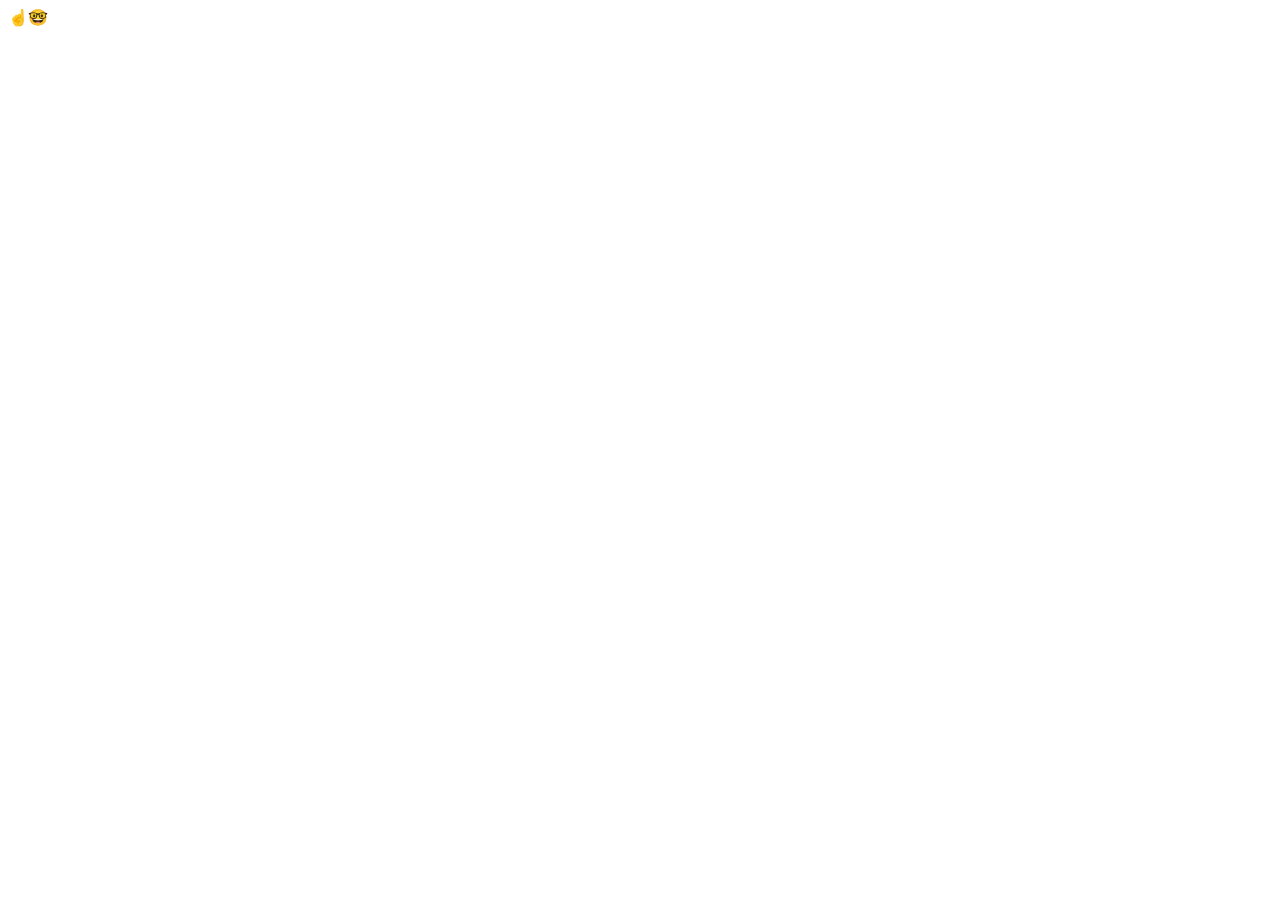
==== index.html @ f00bf84e "First commit!" ====
<!DOCTYPE html>
<html lang="en">
<head>
    <meta charset="UTF-8">
    <meta name="viewport" content="width=device-width, initial-scale=1.0">
    <title>SupSy.dev</title>
</head>
<body>
    <main>
        ☝️🤓
    </main>
</body>
</html>
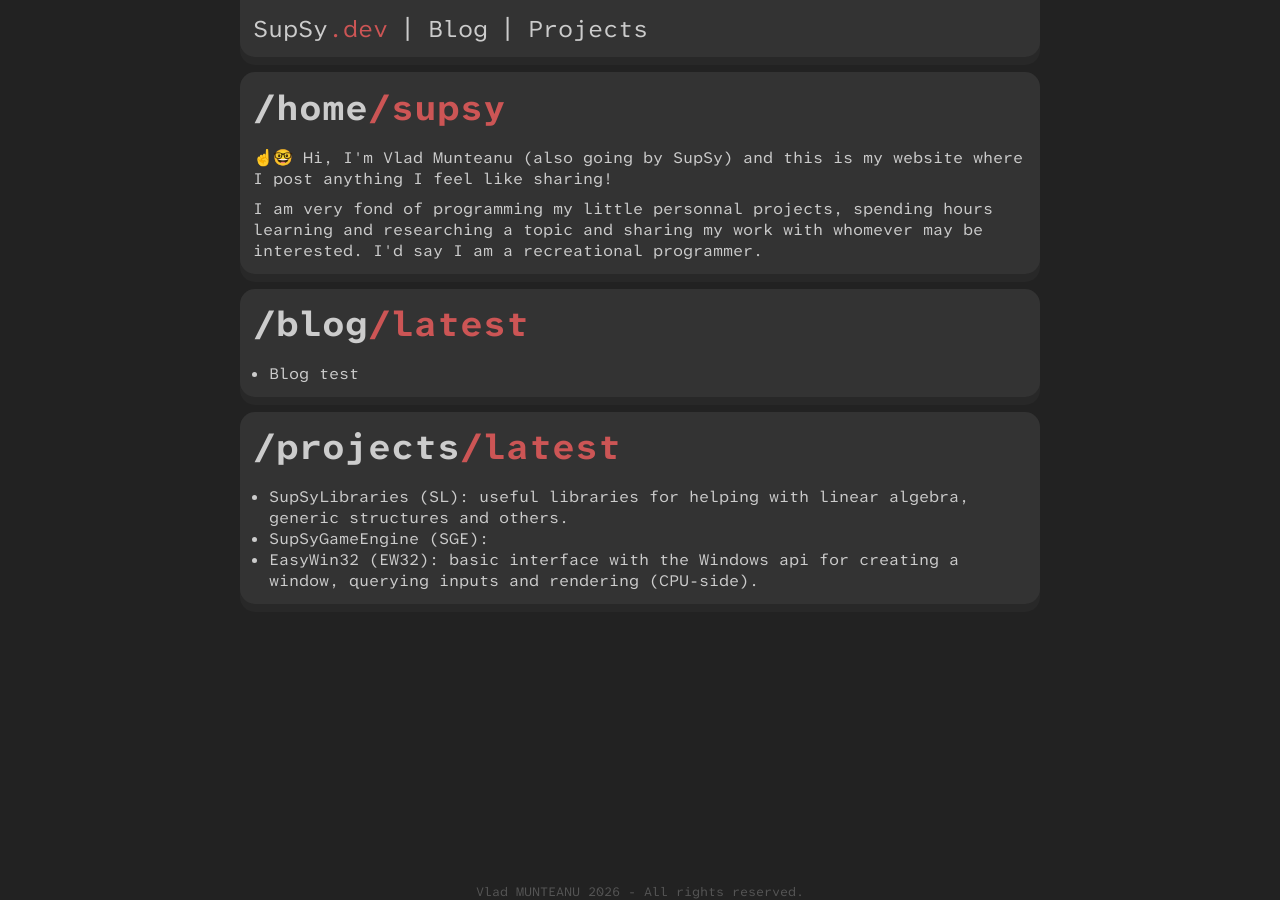
==== commit dd54d02e: "Created the front-face of the website and the general art direction, now we just need some content a" ====
--- a/index.html
+++ b/index.html
@@ -3,11 +3,44 @@
 <head>
     <meta charset="UTF-8">
     <meta name="viewport" content="width=device-width, initial-scale=1.0">
-    <title>SupSy.dev</title>
+    <link rel="stylesheet" href="style.css" type="text/css">
+    <!-- <link rel="icon" href="icons/supsy.png"> -->
+    <title>supsy.dev</title>
+    <!-- <FONT> -->
+        <link rel="preconnect" href="https://fonts.googleapis.com">
+        <link rel="preconnect" href="https://fonts.gstatic.com" crossorigin>
+        <link href="https://fonts.googleapis.com/css2?family=Atkinson+Hyperlegible+Mono:ital,wght@0,293;1,293&display=swap" rel="stylesheet">
+    <!-- </FONT> -->
 </head>
 <body>
     <main>
-        ☝️🤓
+        <header class="section-base">
+            <p><a href="#">SupSy<span class="text-accent">.dev</span></a></p>
+            <p class="no-select">|</p>
+            <p><a href="blog.html">Blog</a></p>
+            <p class="no-select">|</p>
+            <p><a href="projects.html">Projects</a></p>
+        </header>
+        <section class="section-base home">
+            <h1><a href="#">/home</a><span class="text-accent">/supsy</span></h1>
+            <p>☝️🤓 Hi, I'm Vlad Munteanu (also going by SupSy) and this is my website where I post anything I feel like sharing!</p>
+            <p>I am very fond of programming my little personnal projects, spending hours learning and researching a topic and sharing my work with whomever may be interested. I'd say I am a recreational programmer.</p>
+        </section>
+        <section class="section-base blog">
+            <h1><a href="blog.html">/blog</a><span class="text-accent">/latest</span></h1>
+            <ul>
+                <li>Blog test</li>
+            </ul>
+        </section>
+        <section class="section-base projects">
+            <h1><a href="projects.html">/projects</a><span class="text-accent">/latest</span></h1>
+            <ul>
+                <li><a href="404">SupSyLibraries (SL): useful libraries for helping with linear algebra, generic structures and others.</a></li>
+                <li><a href="404">SupSyGameEngine (SGE): </a></li>
+                <li><a href="404">EasyWin32 (EW32): basic interface with the Windows api for creating a window, querying inputs and rendering (CPU-side).</a></li>
+            </ul>
+        </section>
+        <footer>Vlad MUNTEANU 2026 - All rights reserved.</footer>
     </main>
 </body>
 </html>
--- a/style.css
+++ b/style.css
@@ -0,0 +1,135 @@
+:root {
+    --CONTENT-WIDTH:  800px;
+    --TEXT-BASE:      #CCCCCC;
+    --TEXT-HOVER:     #EEEEEE;
+    --TEXT-ACCENT:    #CC5555;
+    --SECTION-BASE:   #333333;
+    --SECTION-HOVER:  #383838;
+    --SECTION-SHADOW: #282828;
+}
+
+.atkinson-hyperlegible-mono {
+  font-family: "Atkinson Hyperlegible Mono", sans-serif;
+  font-optical-sizing: auto;
+  font-weight: 300;
+  font-style: normal;
+}
+
+.no-select {
+    /* https://stackoverflow.com/a/4407335 */
+    -webkit-touch-callout: none; /* iOS Safari */
+    -webkit-user-select:   none; /* Safari */
+     -khtml-user-select:   none; /* Konqueror HTML */
+       -moz-user-select:   none; /* Old versions of Firefox */
+        -ms-user-select:   none; /* Internet Explorer/Edge */
+            user-select:   none; /* Non-prefixed version, currently supported by Chrome, Edge, Opera and Firefox */
+}
+
+
+
+* {
+    padding: 0;
+    margin: 0;
+    
+/* <FONT> */
+    font-family: "Atkinson Hyperlegible Mono", sans-serif;
+    font-optical-sizing: auto;
+    /* font-weight: 300; */
+    /* font-style: normal; */
+/* </FONT> */
+}
+
+body {
+    display: flex;
+    justify-content: center;
+    height: 100vh;
+
+    background-color: #222222;
+}
+main {
+    position: relative;
+    min-height: 100%;
+    margin: 0px 10px;
+    width: var(--CONTENT-WIDTH);
+    color: var(--TEXT-BASE);
+}
+a  { color: var(--TEXT-BASE); }
+p  { font-size: 1.0rem; }
+h1 { font-size: 2.25rem; }
+
+
+
+.text-base {
+    color: var(--TEXT-BASE);
+}
+.text-accent {
+    color: var(--TEXT-ACCENT);
+}
+.section-base {
+    display: flex;
+    flex-direction: column;
+    position: relative;
+    top: 0px;
+    margin: 15px 0px;
+    padding: 12.5px;
+
+    background-color: var(--SECTION-BASE);
+    border-radius: 15px;
+    filter: drop-shadow(0 8px 0px var(--SECTION-SHADOW));
+
+    transition: all 0.15s ease-in-out;
+
+    p, a, h1 {
+        text-decoration-line: none;
+        text-decoration-thickness: 1.5px;
+        text-underline-offset: 2.5px;
+
+        transition: all 0.15s ease-in-out;
+    }
+    a:hover {
+        color: var(--TEXT-HOVER);
+        text-decoration-line: underline;
+        text-decoration-color: var(--TEXT-HOVER);
+    }
+
+    h1           { padding-bottom: 1.0rem; }
+    p            { padding-bottom: 0.6rem; }
+    p:last-child { padding-bottom: 0.0rem; }
+    ul           { padding-left:   1.0rem; }
+}
+.section-base:hover {
+    top: 2px;
+    background-color: var(--SECTION-HOVER);
+    filter: drop-shadow(0 6px 0px var(--SECTION-SHADOW));
+}
+
+
+
+header.section-base {
+    flex-direction: row;
+    margin-top: 0px;
+    /* TODO: find a ways to make pressing work with page scroll */
+    position: sticky;
+    
+    z-index: 1;
+    border-radius: 0 0 15px 15px;
+
+    p { 
+        margin-right: 12.5px;
+        padding: 0px;
+        font-size: 1.5em;
+    }
+}
+header.section-base:hover { top: 0px; }
+
+
+
+footer { 
+    position: absolute;
+    bottom: 0;
+    width: 100%;
+
+    color: #555555;
+    font-size: 0.8rem;
+    text-align: center;
+}
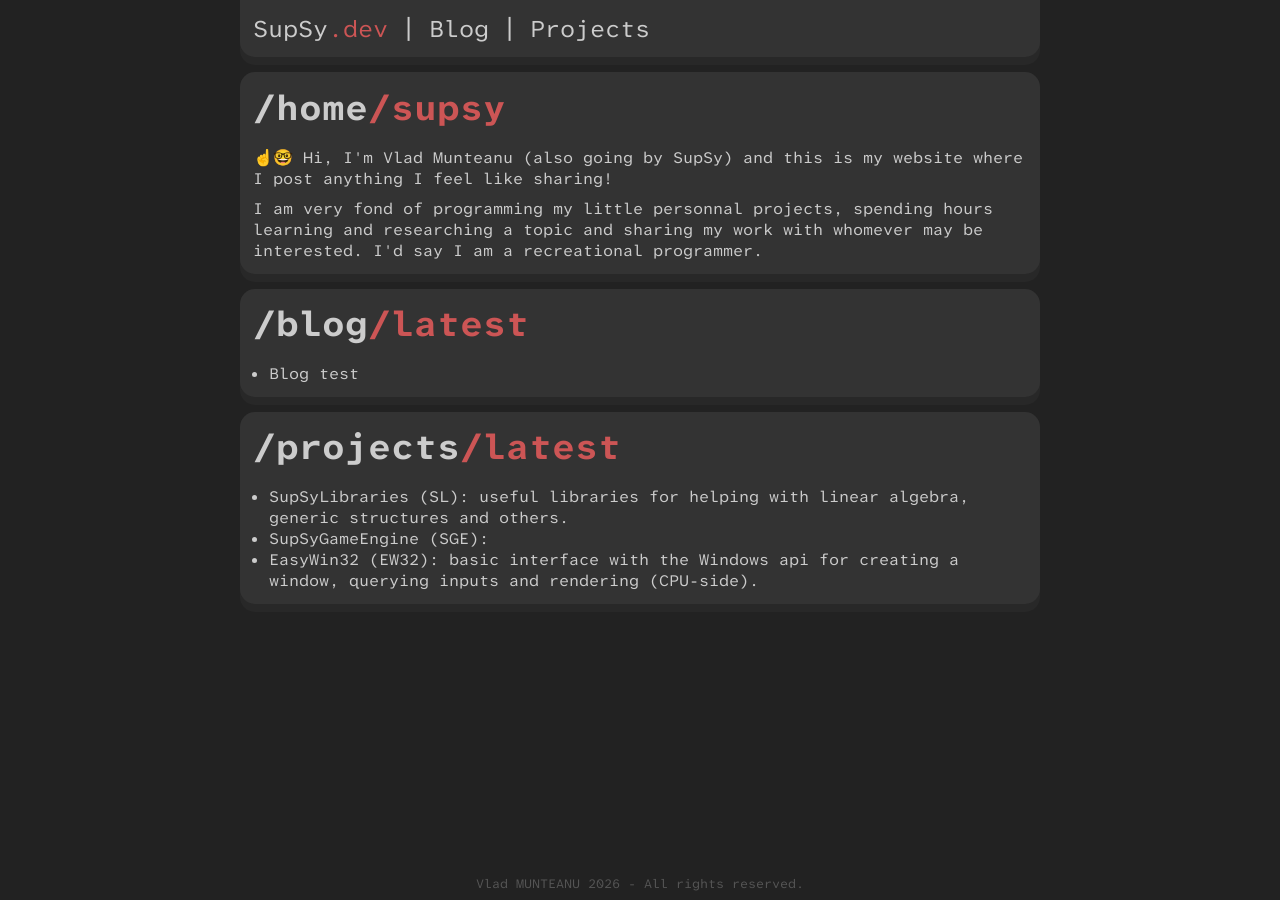
==== commit 7f3469b2: "Added *responsive design* (sparkle emojis)" ====
--- a/index.html
+++ b/index.html
@@ -40,7 +40,7 @@
                 <li><a href="404">EasyWin32 (EW32): basic interface with the Windows api for creating a window, querying inputs and rendering (CPU-side).</a></li>
             </ul>
         </section>
-        <footer>Vlad MUNTEANU 2026 - All rights reserved.</footer>
+        <footer><div></div><p>Vlad MUNTEANU 2026 - All rights reserved.</p></footer>
     </main>
 </body>
 </html>
--- a/style.css
+++ b/style.css
@@ -42,7 +42,7 @@
 body {
     display: flex;
     justify-content: center;
-    height: 100vh;
+    min-height: 100vh;
 
     background-color: #222222;
 }
@@ -56,6 +56,14 @@
 a  { color: var(--TEXT-BASE); }
 p  { font-size: 1.0rem; }
 h1 { font-size: 2.25rem; }
+@media screen and (width < 500px) {
+    h1 { font-size: 1.8rem; }
+    p  { font-size: 0.9rem; }
+}
+@media screen and (width < 365px) {
+    h1 { font-size: 1.4rem; }
+    p  { font-size: 0.9rem; }
+}
 
 
 
@@ -115,21 +123,39 @@
     border-radius: 0 0 15px 15px;
 
     p { 
-        margin-right: 12.5px;
+        margin-right: 0.55em;
         padding: 0px;
-        font-size: 1.5em;
+        font-size: 1.5rem;
+    }
+    p:last-child { margin-right: 0em; }
+}
+header.section-base:hover { top: 0px; }
+@media screen and (width < 500px) {
+    header.section-base p { 
+        font-size: 1.2rem;
     }
 }
-header.section-base:hover { top: 0px; }
+@media screen and (width < 365px) {
+    header.section-base p { 
+        font-size: 0.9rem;
+    }
+}
 
 
 
-footer { 
-    position: absolute;
-    bottom: 0;
-    width: 100%;
-
-    color: #555555;
-    font-size: 0.8rem;
-    text-align: center;
+footer {
+    
+    
+    div { 
+        height: 3.0rem;
+    }
+    p {
+        position: absolute;
+        bottom: 0.5rem;
+        width: 100%;
+        
+        color: #555555;
+        font-size: 0.8rem;
+        text-align: center;
+    }
 }
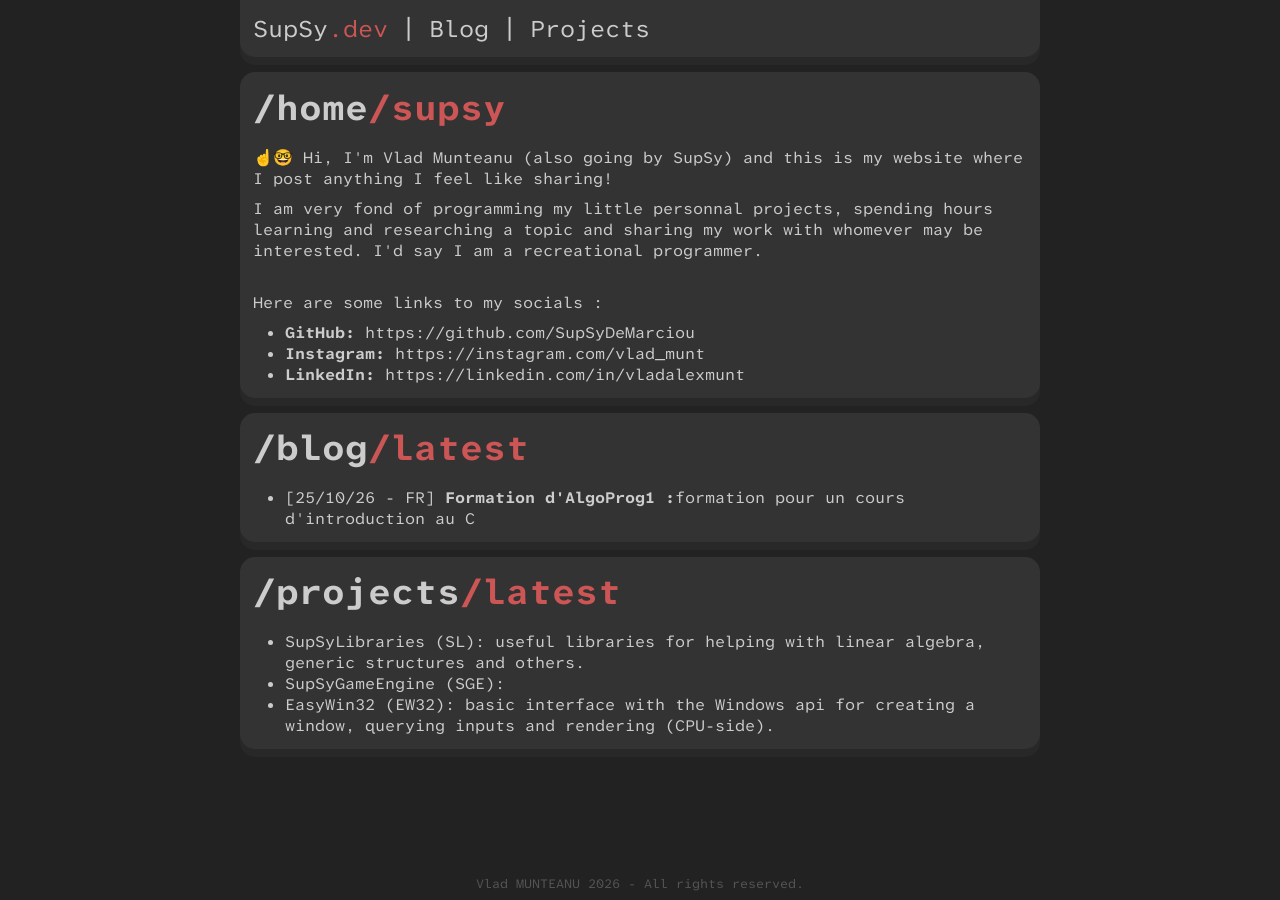
==== commit da61d33e: "- projects.html: fixed wrong redirection to blog - blog.html, index.html: added reference to `blogs/" ====
--- a/index.html
+++ b/index.html
@@ -15,7 +15,7 @@
 <body>
     <main>
         <header class="section-base">
-            <p><a href="#">SupSy<span class="text-accent">.dev</span></a></p>
+            <p><a href="index.html">SupSy<span class="text-accent">.dev</span></a></p>
             <p class="no-select">|</p>
             <p><a href="blog.html">Blog</a></p>
             <p class="no-select">|</p>
@@ -25,11 +25,18 @@
             <h1><a href="#">/home</a><span class="text-accent">/supsy</span></h1>
             <p>☝️🤓 Hi, I'm Vlad Munteanu (also going by SupSy) and this is my website where I post anything I feel like sharing!</p>
             <p>I am very fond of programming my little personnal projects, spending hours learning and researching a topic and sharing my work with whomever may be interested. I'd say I am a recreational programmer.</p>
+            <br>
+            <p>Here are some links to my socials :</p>
+            <ul>
+                <li><a href="https://github.com/SupSyDeMarciou"><b>GitHub:</b> https://github.com/SupSyDeMarciou</a></li>
+                <li><a href="https://instagram.com/vlad_munt"><b>Instagram:</b> https://instagram.com/vlad_munt</a></li>
+                <li><a href="https://linkedin.com/in/vladalexmunt"><b>LinkedIn:</b> https://linkedin.com/in/vladalexmunt</a></li>
+            </ul>
         </section>
         <section class="section-base blog">
             <h1><a href="blog.html">/blog</a><span class="text-accent">/latest</span></h1>
             <ul>
-                <li>Blog test</li>
+                <li><a href="blogs/algo_prog1.html">[25/10/26 - FR] <b>Formation d'AlgoProg1 :</b>formation pour un cours d'introduction au C</a></li>
             </ul>
         </section>
         <section class="section-base projects">
--- a/style.css
+++ b/style.css
@@ -3,9 +3,18 @@
     --TEXT-BASE:      #CCCCCC;
     --TEXT-HOVER:     #EEEEEE;
     --TEXT-ACCENT:    #CC5555;
+    --TEXT-CODE:      #CC5555;
+    --BG-CODE:        #352B2B;
+    --BG-CODE-HOVER:  #383030;
+    --BG-CODE-SHADOW: #282020;
     --SECTION-BASE:   #333333;
     --SECTION-HOVER:  #383838;
+    --SECTION-HOVER2: #3F3F3F;
+    --SECTION-HOVER3: #454545;
     --SECTION-SHADOW: #282828;
+
+    --INFO-BASE:       var(--SECTION-HOVER2);
+    --INFO-HOVER:      var(--SECTION-HOVER3);
 }
 
 .atkinson-hyperlegible-mono {
@@ -28,8 +37,10 @@
 
 
 * {
+    min-width: 0;
     padding: 0;
     margin: 0;
+    transition: all 0.15s ease-in-out;
     
 /* <FONT> */
     font-family: "Atkinson Hyperlegible Mono", sans-serif;
@@ -65,8 +76,6 @@
     p  { font-size: 0.9rem; }
 }
 
-
-
 .text-base {
     color: var(--TEXT-BASE);
 }
@@ -85,14 +94,10 @@
     border-radius: 15px;
     filter: drop-shadow(0 8px 0px var(--SECTION-SHADOW));
 
-    transition: all 0.15s ease-in-out;
-
-    p, a, h1 {
+    p, a, h1, h2, h3, h4 {
         text-decoration-line: none;
         text-decoration-thickness: 1.5px;
         text-underline-offset: 2.5px;
-
-        transition: all 0.15s ease-in-out;
     }
     a:hover {
         color: var(--TEXT-HOVER);
@@ -100,11 +105,68 @@
         text-decoration-color: var(--TEXT-HOVER);
     }
 
-    h1           { padding-bottom: 1.0rem; }
-    p            { padding-bottom: 0.6rem; }
-    p:last-child { padding-bottom: 0.0rem; }
-    ul           { padding-left:   1.0rem; }
-}
+    h1, h2, h3, h4 { padding-bottom: 1.0rem; }
+    p              { padding-bottom: 0.6rem; }
+    /* p:last-child   { padding-bottom: 0.0rem; } */
+    ul, ol         { padding-left:   2.0em; }
+
+    code {
+        position: relative;
+        top: -2px;
+        padding: 0px 4px;
+        /* padding: 2px; */
+
+        color: var(--TEXT-CODE);
+        background-color: var(--BG-CODE);
+        border-radius: 5px;
+        filter: drop-shadow(0 4px 0px var(--BG-CODE-SHADOW));
+    }
+    code:hover {
+        top: 0px;
+        background-color: var(--BG-CODE-HOVER);
+        filter: drop-shadow(0 2px 0px var(--BG-CODE-SHADOW));
+    }
+
+    hgroup {
+        display: flex;
+        flex-direction: column;
+        position: relative;
+        top: 0px;
+        margin: 15px 0px;
+        padding: 12.5px;
+
+        background-color: var(--INFO-BASE);
+        border-radius: 15px;
+        filter: drop-shadow(0 8px 0px var(--SECTION-SHADOW));
+    }
+    hgroup:hover {
+        top: 2px;
+        background-color: var(--INFO-HOVER);
+        filter: drop-shadow(0 6px 0px var(--SECTION-SHADOW));
+    }
+
+    pre.code-box {
+        position: relative;
+        width: 100%;
+        top: 0px;
+        margin: 1rem 0rem;
+
+        color: var(--TEXT-CODE);
+        background-color: var(--BG-CODE);
+        border-radius: 5px;
+        filter: drop-shadow(0 -4px 0px var(--BG-CODE-SHADOW));
+        
+        overflow-x: scroll;
+        scrollbar-color: var(--TEXT-ACCENT) #00000000;
+        scrollbar-width: thin;
+    }
+    pre.code-box:hover {
+        top: 2px;
+        /* background-color: var(--BG-CODE-HOVER); */
+        filter: drop-shadow(0 -6px 0px var(--BG-CODE-SHADOW));
+    }
+}
+.section-base:last-child { padding-bottom: 0.0rem; }
 .section-base:hover {
     top: 2px;
     background-color: var(--SECTION-HOVER);
@@ -144,8 +206,6 @@
 
 
 footer {
-    
-    
     div { 
         height: 3.0rem;
     }
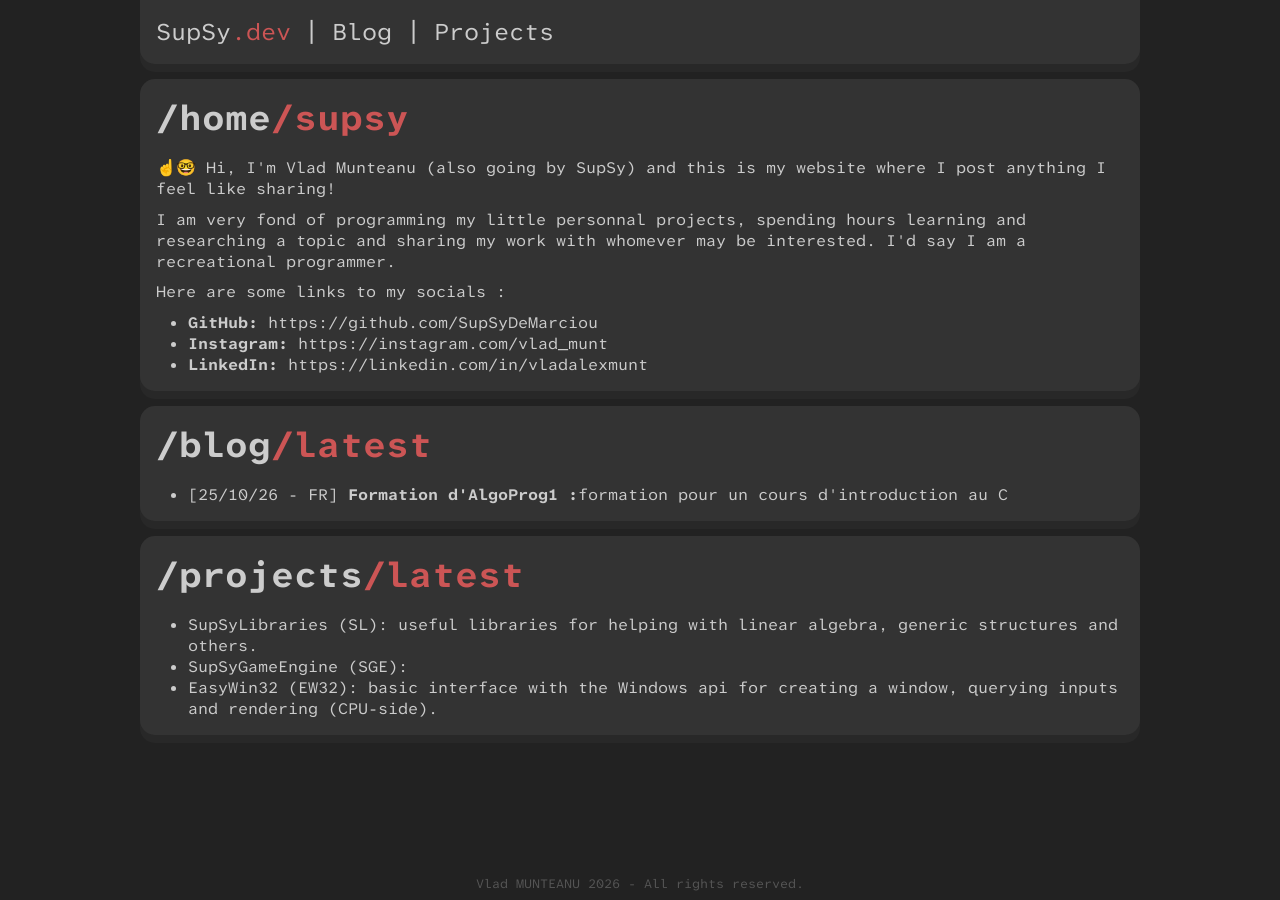
==== commit d2a98f9e: "Added support for primjs highlighting and chapters" ====
--- a/index.html
+++ b/index.html
@@ -25,7 +25,6 @@
             <h1><a href="#">/home</a><span class="text-accent">/supsy</span></h1>
             <p>☝️🤓 Hi, I'm Vlad Munteanu (also going by SupSy) and this is my website where I post anything I feel like sharing!</p>
             <p>I am very fond of programming my little personnal projects, spending hours learning and researching a topic and sharing my work with whomever may be interested. I'd say I am a recreational programmer.</p>
-            <br>
             <p>Here are some links to my socials :</p>
             <ul>
                 <li><a href="https://github.com/SupSyDeMarciou"><b>GitHub:</b> https://github.com/SupSyDeMarciou</a></li>
@@ -47,7 +46,9 @@
                 <li><a href="404">EasyWin32 (EW32): basic interface with the Windows api for creating a window, querying inputs and rendering (CPU-side).</a></li>
             </ul>
         </section>
-        <footer><div></div><p>Vlad MUNTEANU 2026 - All rights reserved.</p></footer>
+        <footer>
+            <p>Vlad MUNTEANU 2026 - All rights reserved.</p>
+        </footer>
     </main>
 </body>
 </html>
--- a/style.css
+++ b/style.css
@@ -1,40 +1,19 @@
 :root {
-    --CONTENT-WIDTH:  800px;
+    --CONTENT-WIDTH:  1000px;
     --TEXT-BASE:      #CCCCCC;
+    --TEXT-DIM:       #555555;
     --TEXT-HOVER:     #EEEEEE;
     --TEXT-ACCENT:    #CC5555;
     --TEXT-CODE:      #CC5555;
-    --BG-CODE:        #352B2B;
+    --BG-CODE-BASE:   #352B2B;
     --BG-CODE-HOVER:  #383030;
     --BG-CODE-SHADOW: #282020;
     --SECTION-BASE:   #333333;
     --SECTION-HOVER:  #383838;
-    --SECTION-HOVER2: #3F3F3F;
-    --SECTION-HOVER3: #454545;
     --SECTION-SHADOW: #282828;
-
-    --INFO-BASE:       var(--SECTION-HOVER2);
-    --INFO-HOVER:      var(--SECTION-HOVER3);
-}
-
-.atkinson-hyperlegible-mono {
-  font-family: "Atkinson Hyperlegible Mono", sans-serif;
-  font-optical-sizing: auto;
-  font-weight: 300;
-  font-style: normal;
-}
-
-.no-select {
-    /* https://stackoverflow.com/a/4407335 */
-    -webkit-touch-callout: none; /* iOS Safari */
-    -webkit-user-select:   none; /* Safari */
-     -khtml-user-select:   none; /* Konqueror HTML */
-       -moz-user-select:   none; /* Old versions of Firefox */
-        -ms-user-select:   none; /* Internet Explorer/Edge */
-            user-select:   none; /* Non-prefixed version, currently supported by Chrome, Edge, Opera and Firefox */
-}
-
-
+    --INFO-BASE:       #3F3F3F;
+    --INFO-HOVER:      #454545;
+}
 
 * {
     min-width: 0;
@@ -49,6 +28,15 @@
     /* font-style: normal; */
 /* </FONT> */
 }
+.no-select {
+    /* https://stackoverflow.com/a/4407335 */
+    -webkit-touch-callout: none; /* iOS Safari */
+    -webkit-user-select:   none; /* Safari */
+     -khtml-user-select:   none; /* Konqueror HTML */
+       -moz-user-select:   none; /* Old versions of Firefox */
+        -ms-user-select:   none; /* Internet Explorer/Edge */
+            user-select:   none; /* Non-prefixed version, currently supported by Chrome, Edge, Opera and Firefox */
+}
 
 body {
     display: flex;
@@ -59,42 +47,46 @@
 }
 main {
     position: relative;
-    min-height: 100%;
     margin: 0px 10px;
     width: var(--CONTENT-WIDTH);
     color: var(--TEXT-BASE);
 }
 a  { color: var(--TEXT-BASE); }
+
+h1 { font-size: 2.25rem; }
+h2 { font-size: 1.5rem; }
+h3 { font-size: 1.15rem; }
 p  { font-size: 1.0rem; }
-h1 { font-size: 2.25rem; }
 @media screen and (width < 500px) {
-    h1 { font-size: 1.8rem; }
-    p  { font-size: 0.9rem; }
+    h1 { font-size: calc(0.9 * 2.25rem); }
+    h2 { font-size: calc(0.9 * 1.5rem); }
+    h3 { font-size: calc(0.9 * 1.15rem); }
+    p  { font-size: calc(0.9 * 1.0rem); }
 }
 @media screen and (width < 365px) {
-    h1 { font-size: 1.4rem; }
-    p  { font-size: 0.9rem; }
-}
-
-.text-base {
-    color: var(--TEXT-BASE);
-}
-.text-accent {
-    color: var(--TEXT-ACCENT);
-}
+    h1 { font-size: calc(0.8 * 2.25rem); }
+    h2 { font-size: calc(0.8 * 1.5rem); }
+    h3 { font-size: calc(0.8 * 1.15rem); }
+    p  { font-size: calc(0.8 * 1.0rem); }
+}
+
+
+
+.text-base    { color: var(--TEXT-BASE);   }
+.text-accent  { color: var(--TEXT-ACCENT); }
 .section-base {
     display: flex;
     flex-direction: column;
     position: relative;
     top: 0px;
     margin: 15px 0px;
-    padding: 12.5px;
+    padding: 1rem;
 
     background-color: var(--SECTION-BASE);
     border-radius: 15px;
     filter: drop-shadow(0 8px 0px var(--SECTION-SHADOW));
 
-    p, a, h1, h2, h3, h4 {
+    p, a, h1, h2, h3, h4, h5, h6 {
         text-decoration-line: none;
         text-decoration-thickness: 1.5px;
         text-underline-offset: 2.5px;
@@ -104,27 +96,13 @@
         text-decoration-line: underline;
         text-decoration-color: var(--TEXT-HOVER);
     }
-
-    h1, h2, h3, h4 { padding-bottom: 1.0rem; }
-    p              { padding-bottom: 0.6rem; }
-    /* p:last-child   { padding-bottom: 0.0rem; } */
-    ul, ol         { padding-left:   2.0em; }
-
-    code {
-        position: relative;
-        top: -2px;
-        padding: 0px 4px;
-        /* padding: 2px; */
-
-        color: var(--TEXT-CODE);
-        background-color: var(--BG-CODE);
-        border-radius: 5px;
-        filter: drop-shadow(0 4px 0px var(--BG-CODE-SHADOW));
-    }
-    code:hover {
-        top: 0px;
-        background-color: var(--BG-CODE-HOVER);
-        filter: drop-shadow(0 2px 0px var(--BG-CODE-SHADOW));
+    
+    h1, h2, h3 { padding-bottom: 1.0rem; }
+    p          { padding-bottom: 0.6rem; }
+    ul, ol     { padding-left:   2.0em;  }
+
+    .chapter {
+        color: var(--TEXT-DIM);
     }
 
     hgroup {
@@ -145,14 +123,31 @@
         filter: drop-shadow(0 6px 0px var(--SECTION-SHADOW));
     }
 
+    code.inline {
+        position: relative;
+        top: -2px;
+        padding: 0px 4px;
+        /* padding: 2px; */
+
+        color: var(--TEXT-CODE);
+        background-color: var(--BG-CODE-BASE);
+        border-radius: 5px;
+        filter: drop-shadow(0 4px 0px var(--SECTION-SHADOW));
+    }
+    code.inline:hover {
+        top: 0px;
+        background-color: var(--BG-CODE-HOVER);
+        filter: drop-shadow(0 2px 0px var(--SECTION-SHADOW));
+    }
+
     pre.code-box {
         position: relative;
-        width: 100%;
         top: 0px;
-        margin: 1rem 0rem;
+        margin: 1em 0em;
+        padding-bottom: 2px;
 
         color: var(--TEXT-CODE);
-        background-color: var(--BG-CODE);
+        background-color: var(--BG-CODE-BASE);
         border-radius: 5px;
         filter: drop-shadow(0 -4px 0px var(--BG-CODE-SHADOW));
         
@@ -162,11 +157,15 @@
     }
     pre.code-box:hover {
         top: 2px;
+        margin-bottom: calc(1em + 2px);
+        padding-bottom: 0px;
+
         /* background-color: var(--BG-CODE-HOVER); */
         filter: drop-shadow(0 -6px 0px var(--BG-CODE-SHADOW));
     }
 }
-.section-base:last-child { padding-bottom: 0.0rem; }
+.section-base:last-child { margin-bottom: 0; }
+.section-base:last-child:last-child { margin-bottom: 0; }
 .section-base:hover {
     top: 2px;
     background-color: var(--SECTION-HOVER);
@@ -193,14 +192,10 @@
 }
 header.section-base:hover { top: 0px; }
 @media screen and (width < 500px) {
-    header.section-base p { 
-        font-size: 1.2rem;
-    }
+    header.section-base p { font-size: 1.2rem; }
 }
 @media screen and (width < 365px) {
-    header.section-base p { 
-        font-size: 0.9rem;
-    }
+    header.section-base p { font-size: 1.0rem; }
 }
 
 
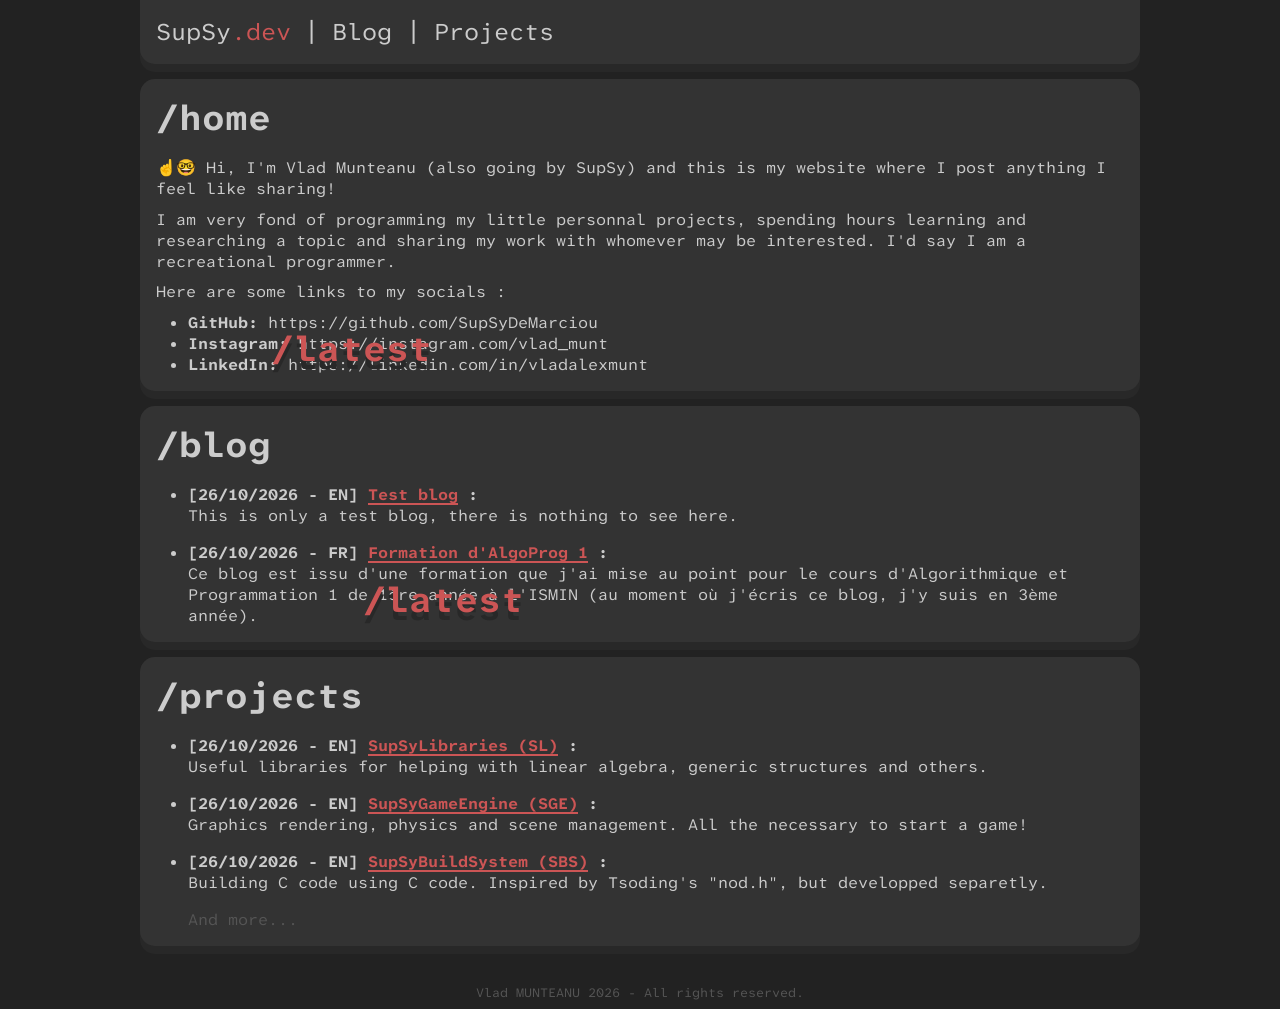
==== commit 9e06d11d: "- Added support for links within markdown text - Fixed anchor issues with chapters (set acnhors as o" ====
--- a/index.html
+++ b/index.html
@@ -34,21 +34,21 @@
         </section>
         <section class="section-base blog">
             <h1><a href="blog.html">/blog</a><span class="text-accent">/latest</span></h1>
-            <ul>
-                <li><a href="blogs/algo_prog1.html">[25/10/26 - FR] <b>Formation d'AlgoProg1 :</b>formation pour un cours d'introduction au C</a></li>
-            </ul>
+            <ul class="spaced" id="blog-list"></ul>
         </section>
         <section class="section-base projects">
             <h1><a href="projects.html">/projects</a><span class="text-accent">/latest</span></h1>
-            <ul>
-                <li><a href="404">SupSyLibraries (SL): useful libraries for helping with linear algebra, generic structures and others.</a></li>
-                <li><a href="404">SupSyGameEngine (SGE): </a></li>
-                <li><a href="404">EasyWin32 (EW32): basic interface with the Windows api for creating a window, querying inputs and rendering (CPU-side).</a></li>
-            </ul>
+            <ul class="spaced" id="project-list"></ul>
         </section>
         <footer>
+            <div></div> <!-- Empty div for spacing, I don't really know why this works lol  -->
             <p>Vlad MUNTEANU 2026 - All rights reserved.</p>
         </footer>
+        <script src="load_list.js"></script>
+        <script>
+            insertListEntries("blog.list",    document.getElementById("blog-list"),    3, "blog.html");
+            insertListEntries("project.list", document.getElementById("project-list"), 3, "projects.html");
+        </script>
     </main>
 </body>
 </html>
--- a/style.css
+++ b/style.css
@@ -11,8 +11,8 @@
     --SECTION-BASE:   #333333;
     --SECTION-HOVER:  #383838;
     --SECTION-SHADOW: #282828;
-    --INFO-BASE:       #3F3F3F;
-    --INFO-HOVER:      #454545;
+    --INFO-BASE:      #3F3F3F;
+    --INFO-HOVER:     #454545;
 }
 
 * {
@@ -51,7 +51,10 @@
     width: var(--CONTENT-WIDTH);
     color: var(--TEXT-BASE);
 }
-a  { color: var(--TEXT-BASE); }
+a  {
+    text-decoration-line: none;
+    color: var(--TEXT-BASE);
+}
 
 h1 { font-size: 2.25rem; }
 h2 { font-size: 1.5rem; }
@@ -72,8 +75,11 @@
 
 
 
-.text-base    { color: var(--TEXT-BASE);   }
-.text-accent  { color: var(--TEXT-ACCENT); }
+.text-base   { color: var(--TEXT-BASE); }
+.text-accent { color: var(--TEXT-ACCENT); }
+.text-dim    { color: var(--TEXT-DIM); }
+.underline   { text-decoration-line: underline; }
+
 .section-base {
     display: flex;
     flex-direction: column;
@@ -87,7 +93,6 @@
     filter: drop-shadow(0 8px 0px var(--SECTION-SHADOW));
 
     p, a, h1, h2, h3, h4, h5, h6 {
-        text-decoration-line: none;
         text-decoration-thickness: 1.5px;
         text-underline-offset: 2.5px;
     }
@@ -97,9 +102,21 @@
         text-decoration-color: var(--TEXT-HOVER);
     }
     
+    h1, h2, h3, h4, h5, h6 { 
+        position: relative;
+        span { position: absolute; top: -4.75rem; }
+    }
+    h1 span { top: -6rem; }
+
     h1, h2, h3 { padding-bottom: 1.0rem; }
     p          { padding-bottom: 0.6rem; }
     ul, ol     { padding-left:   2.0em;  }
+    
+    ul.spaced, ol.spaced {
+        li:not(:last-child) {
+            padding-bottom: 1.0em;
+        }
+    }
 
     .chapter {
         color: var(--TEXT-DIM);
@@ -183,7 +200,7 @@
     z-index: 1;
     border-radius: 0 0 15px 15px;
 
-    p { 
+    p {
         margin-right: 0.55em;
         padding: 0px;
         font-size: 1.5rem;
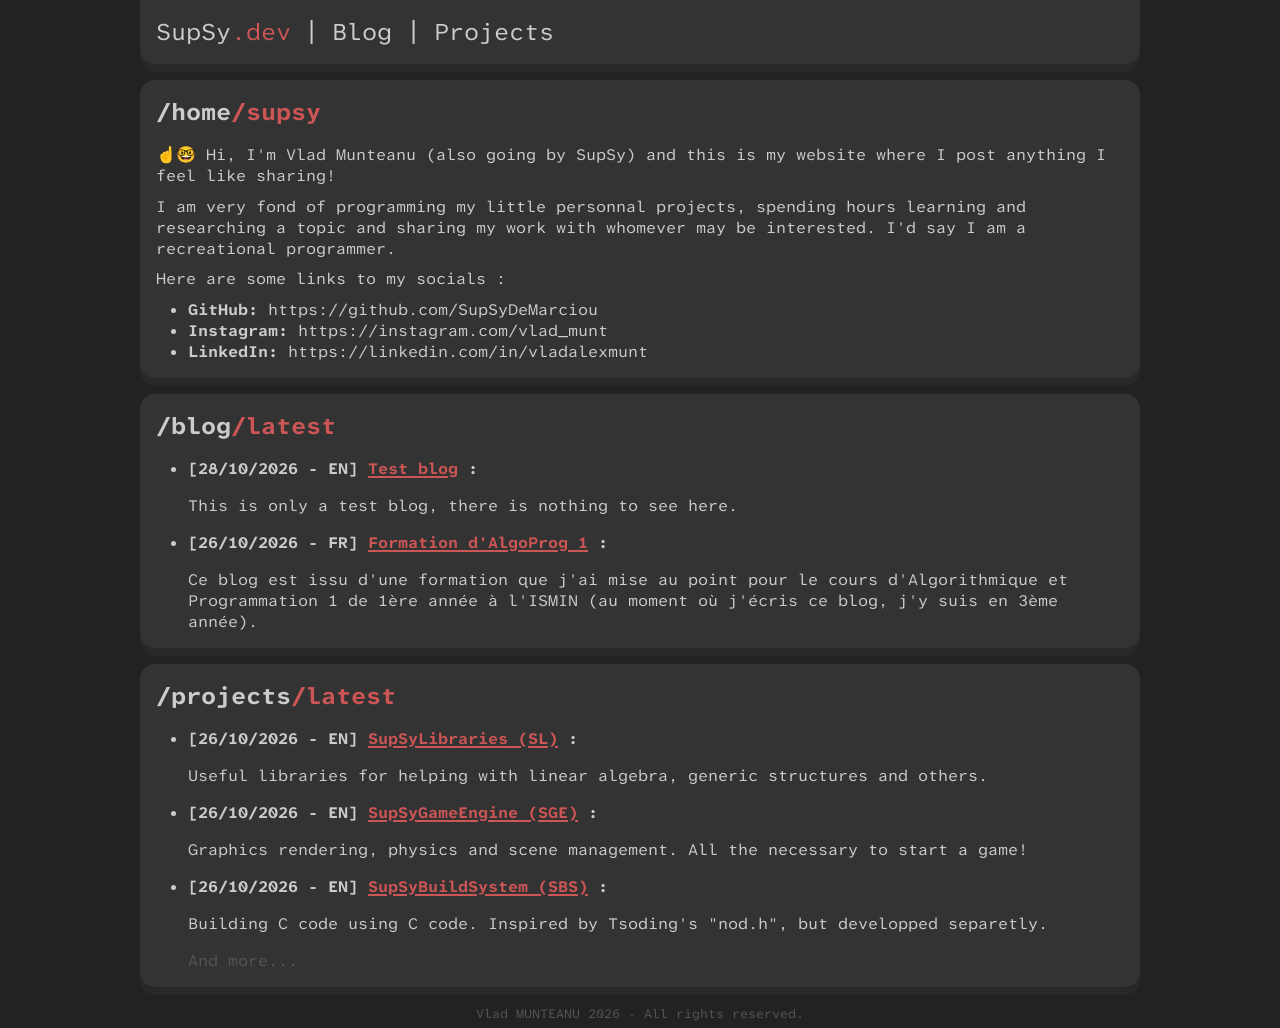
==== commit 73b3f706: "- Added support for images in paragraphs - Simplified .css to remove as many classes as possible and" ====
--- a/index.html
+++ b/index.html
@@ -14,14 +14,14 @@
 </head>
 <body>
     <main>
-        <header class="section-base">
+        <header>
             <p><a href="index.html">SupSy<span class="text-accent">.dev</span></a></p>
             <p class="no-select">|</p>
             <p><a href="blog.html">Blog</a></p>
             <p class="no-select">|</p>
             <p><a href="projects.html">Projects</a></p>
         </header>
-        <section class="section-base home">
+        <section>
             <h1><a href="#">/home</a><span class="text-accent">/supsy</span></h1>
             <p>☝️🤓 Hi, I'm Vlad Munteanu (also going by SupSy) and this is my website where I post anything I feel like sharing!</p>
             <p>I am very fond of programming my little personnal projects, spending hours learning and researching a topic and sharing my work with whomever may be interested. I'd say I am a recreational programmer.</p>
@@ -32,18 +32,15 @@
                 <li><a href="https://linkedin.com/in/vladalexmunt"><b>LinkedIn:</b> https://linkedin.com/in/vladalexmunt</a></li>
             </ul>
         </section>
-        <section class="section-base blog">
+        <section>
             <h1><a href="blog.html">/blog</a><span class="text-accent">/latest</span></h1>
             <ul class="spaced" id="blog-list"></ul>
         </section>
-        <section class="section-base projects">
+        <section>
             <h1><a href="projects.html">/projects</a><span class="text-accent">/latest</span></h1>
             <ul class="spaced" id="project-list"></ul>
         </section>
-        <footer>
-            <div></div> <!-- Empty div for spacing, I don't really know why this works lol  -->
-            <p>Vlad MUNTEANU 2026 - All rights reserved.</p>
-        </footer>
+        <footer><p>Vlad MUNTEANU 2026 - All rights reserved.</p></footer>
         <script src="load_list.js"></script>
         <script>
             insertListEntries("blog.list",    document.getElementById("blog-list"),    3, "blog.html");
--- a/style.css
+++ b/style.css
@@ -24,11 +24,51 @@
 /* <FONT> */
     font-family: "Atkinson Hyperlegible Mono", sans-serif;
     font-optical-sizing: auto;
-    /* font-weight: 300; */
-    /* font-style: normal; */
 /* </FONT> */
 }
-.no-select {
+
+
+
+body {
+    display: flex;
+    justify-content: center;
+    min-height: 100vh;
+
+    background-color: #222222;
+}
+main {
+    position: relative;
+    margin: 0px 10px;
+    width: var(--CONTENT-WIDTH);
+    color: var(--TEXT-BASE);
+}
+
+
+
+p, a, h1, h2, h3, h4, h5, h6 {
+    text-decoration-thickness: 1.5px;
+    text-underline-offset: 0.1em;
+}
+a  {
+    color: var(--TEXT-BASE);
+    text-decoration-line: none;
+}
+a:hover {
+    color: var(--TEXT-HOVER);
+    text-decoration-line: underline;
+    text-decoration-color: var(--TEXT-HOVER);
+    
+    * { 
+        color: var(--TEXT-HOVER);
+        text-decoration-color: var(--TEXT-HOVER); 
+    }
+}
+i            { color: var(--TEXT-HOVER);  }
+.text-base   { color: var(--TEXT-BASE);   }
+.text-accent { color: var(--TEXT-ACCENT); }
+.text-dim    { color: var(--TEXT-DIM);    }
+.underline   { text-decoration-line: underline; }
+.no-select   {
     /* https://stackoverflow.com/a/4407335 */
     -webkit-touch-callout: none; /* iOS Safari */
     -webkit-user-select:   none; /* Safari */
@@ -38,79 +78,40 @@
             user-select:   none; /* Non-prefixed version, currently supported by Chrome, Edge, Opera and Firefox */
 }
 
-body {
-    display: flex;
-    justify-content: center;
-    min-height: 100vh;
-
-    background-color: #222222;
-}
-main {
-    position: relative;
-    margin: 0px 10px;
-    width: var(--CONTENT-WIDTH);
-    color: var(--TEXT-BASE);
-}
-a  {
-    text-decoration-line: none;
-    color: var(--TEXT-BASE);
-}
-
-h1 { font-size: 2.25rem; }
-h2 { font-size: 1.5rem; }
-h3 { font-size: 1.15rem; }
-p  { font-size: 1.0rem; }
-@media screen and (width < 500px) {
-    h1 { font-size: calc(0.9 * 2.25rem); }
-    h2 { font-size: calc(0.9 * 1.5rem); }
-    h3 { font-size: calc(0.9 * 1.15rem); }
-    p  { font-size: calc(0.9 * 1.0rem); }
-}
-@media screen and (width < 365px) {
-    h1 { font-size: calc(0.8 * 2.25rem); }
-    h2 { font-size: calc(0.8 * 1.5rem); }
-    h3 { font-size: calc(0.8 * 1.15rem); }
-    p  { font-size: calc(0.8 * 1.0rem); }
-}
-
-
-
-.text-base   { color: var(--TEXT-BASE); }
-.text-accent { color: var(--TEXT-ACCENT); }
-.text-dim    { color: var(--TEXT-DIM); }
-.underline   { text-decoration-line: underline; }
-
-.section-base {
+
+
+body   { font-size: 1.00rem; }
+header { font-size: 1.50rem; }
+@media screen and (width < 480px) {
+    body   { font-size: 0.90rem; }
+    header { font-size: 1.15rem; }
+}
+@media screen and (width < 375px) {
+    body   { font-size: 0.80rem; }
+    header { font-size: 0.90rem; }
+}
+
+section {
     display: flex;
     flex-direction: column;
     position: relative;
-    top: 0px;
-    margin: 15px 0px;
+    top: 0;
+    margin: 1rem 0;
     padding: 1rem;
 
     background-color: var(--SECTION-BASE);
     border-radius: 15px;
     filter: drop-shadow(0 8px 0px var(--SECTION-SHADOW));
-
-    p, a, h1, h2, h3, h4, h5, h6 {
-        text-decoration-thickness: 1.5px;
-        text-underline-offset: 2.5px;
-    }
-    a:hover {
-        color: var(--TEXT-HOVER);
-        text-decoration-line: underline;
-        text-decoration-color: var(--TEXT-HOVER);
-    }
     
     h1, h2, h3, h4, h5, h6 { 
         position: relative;
-        span { position: absolute; top: -4.75rem; }
-    }
-    h1 span { top: -6rem; }
-
-    h1, h2, h3 { padding-bottom: 1.0rem; }
-    p          { padding-bottom: 0.6rem; }
-    ul, ol     { padding-left:   2.0em;  }
+        .anchor { top: -4.75rem; position: absolute; }
+    }
+    h1  .anchor { top: calc(-2em - 1rem - 15px); }
+
+    h1, h2, h3, h4, h5, h6 { padding-bottom: 1.0rem; }
+    p      { padding-bottom: 0.6rem; }
+    ul, ol { padding-left:   2.0em;  }
     
     ul.spaced, ol.spaced {
         li:not(:last-child) {
@@ -118,116 +119,122 @@
         }
     }
 
-    .chapter {
-        color: var(--TEXT-DIM);
-    }
-
     hgroup {
         display: flex;
         flex-direction: column;
         position: relative;
-        top: 0px;
-        margin: 15px 0px;
-        padding: 12.5px;
+        top: 0;
+        margin: 1rem 0;
+        padding: 0.8rem;
 
         background-color: var(--INFO-BASE);
         border-radius: 15px;
-        filter: drop-shadow(0 8px 0px var(--SECTION-SHADOW));
+        filter: drop-shadow(0 8px 0 var(--SECTION-SHADOW));
+
+        :last-child { padding-bottom: 0; }
     }
     hgroup:hover {
         top: 2px;
         background-color: var(--INFO-HOVER);
-        filter: drop-shadow(0 6px 0px var(--SECTION-SHADOW));
+        filter: drop-shadow(0 6px 0 var(--SECTION-SHADOW));
+    }
+
+    pre.code-box {
+        position: relative;
+        top: 0;
+        margin: 1em 0;
+        padding-bottom: 2px;
+
+        color: var(--TEXT-CODE);
+        background-color: var(--BG-CODE-BASE);
+        border-radius: 15px;
+        filter: drop-shadow(0 -4px 0 var(--BG-CODE-SHADOW));
+        
+        overflow-x: scroll;
+        scrollbar-color: var(--TEXT-ACCENT) #00000000;
+        scrollbar-width: thin;
+    }
+    pre.code-box:hover {
+        top: 2px;
+        margin-bottom: calc(1em + 2px);
+        padding-bottom: 0;
+        filter: drop-shadow(0 -6px 0 var(--BG-CODE-SHADOW));
     }
 
     code.inline {
         position: relative;
         top: -2px;
-        padding: 0px 4px;
-        /* padding: 2px; */
+        padding: 0 4px;
 
         color: var(--TEXT-CODE);
         background-color: var(--BG-CODE-BASE);
         border-radius: 5px;
-        filter: drop-shadow(0 4px 0px var(--SECTION-SHADOW));
+        filter: drop-shadow(0 4px 0 var(--BG-CODE-SHADOW));
     }
     code.inline:hover {
+        top: 0;
+        background-color: var(--BG-CODE-HOVER);
+        filter: drop-shadow(0 2px 0 var(--BG-CODE-SHADOW));
+    }
+
+    img {
+        --IMG-OUTLINE-WIDTH: 4px;
+        
+        position: relative;
         top: 0px;
-        background-color: var(--BG-CODE-HOVER);
-        filter: drop-shadow(0 2px 0px var(--SECTION-SHADOW));
-    }
-
-    pre.code-box {
-        position: relative;
-        top: 0px;
-        margin: 1em 0em;
-        padding-bottom: 2px;
-
-        color: var(--TEXT-CODE);
-        background-color: var(--BG-CODE-BASE);
-        border-radius: 5px;
-        filter: drop-shadow(0 -4px 0px var(--BG-CODE-SHADOW));
-        
-        overflow-x: scroll;
-        scrollbar-color: var(--TEXT-ACCENT) #00000000;
-        scrollbar-width: thin;
-    }
-    pre.code-box:hover {
-        top: 2px;
-        margin-bottom: calc(1em + 2px);
-        padding-bottom: 0px;
-
+        left: var(--IMG-OUTLINE-WIDTH);
+        width: calc(100% - 2 * var(--IMG-OUTLINE-WIDTH));
+        
+        outline: solid var(--IMG-OUTLINE-WIDTH) var(--BG-CODE-BASE);
+
+        border-radius: calc(15px - var(--IMG-OUTLINE-WIDTH));
+        filter: drop-shadow(0 8px 0 var(--BG-CODE-SHADOW));
+    }
+    img:hover {
+        top: 4px;
         /* background-color: var(--BG-CODE-HOVER); */
-        filter: drop-shadow(0 -6px 0px var(--BG-CODE-SHADOW));
-    }
-}
-.section-base:last-child { margin-bottom: 0; }
-.section-base:last-child:last-child { margin-bottom: 0; }
-.section-base:hover {
+        filter: drop-shadow(0 4px 0 var(--BG-CODE-SHADOW));
+    }
+}
+section:last-child            { padding-bottom: 0; margin-bottom: 0; }
+section:last-child:last-child { padding-bottom: 0; margin-bottom: 0; }
+section:hover {
     top: 2px;
     background-color: var(--SECTION-HOVER);
-    filter: drop-shadow(0 6px 0px var(--SECTION-SHADOW));
-}
-
-
-
-header.section-base {
+    filter: drop-shadow(0 6px 0 var(--SECTION-SHADOW));
+}
+
+
+
+header {
+    display: flex;
     flex-direction: row;
-    margin-top: 0px;
-    /* TODO: find a ways to make pressing work with page scroll */
     position: sticky;
-    
+    top: 0;
+    padding: 1rem;
+
     z-index: 1;
+    background-color: var(--SECTION-BASE);
     border-radius: 0 0 15px 15px;
-
-    p {
-        margin-right: 0.55em;
-        padding: 0px;
-        font-size: 1.5rem;
-    }
-    p:last-child { margin-right: 0em; }
-}
-header.section-base:hover { top: 0px; }
-@media screen and (width < 500px) {
-    header.section-base p { font-size: 1.2rem; }
-}
-@media screen and (width < 365px) {
-    header.section-base p { font-size: 1.0rem; }
-}
-
-
+    filter: drop-shadow(0 8px 0 var(--SECTION-SHADOW));
+
+    p           { margin-right: 0.55em; }
+    :last-child { margin-right: 0;      }
+}
+header:hover { 
+    background-color: var(--SECTION-HOVER);
+}
 
 footer {
-    div { 
-        height: 3.0rem;
-    }
+    font-size: 0.8rem;
+    height: 2.0em;
+
     p {
         position: absolute;
-        bottom: 0.5rem;
+        bottom: 0.5em;
         width: 100%;
         
-        color: #555555;
-        font-size: 0.8rem;
+        color: var(--TEXT-DIM);
         text-align: center;
     }
 }
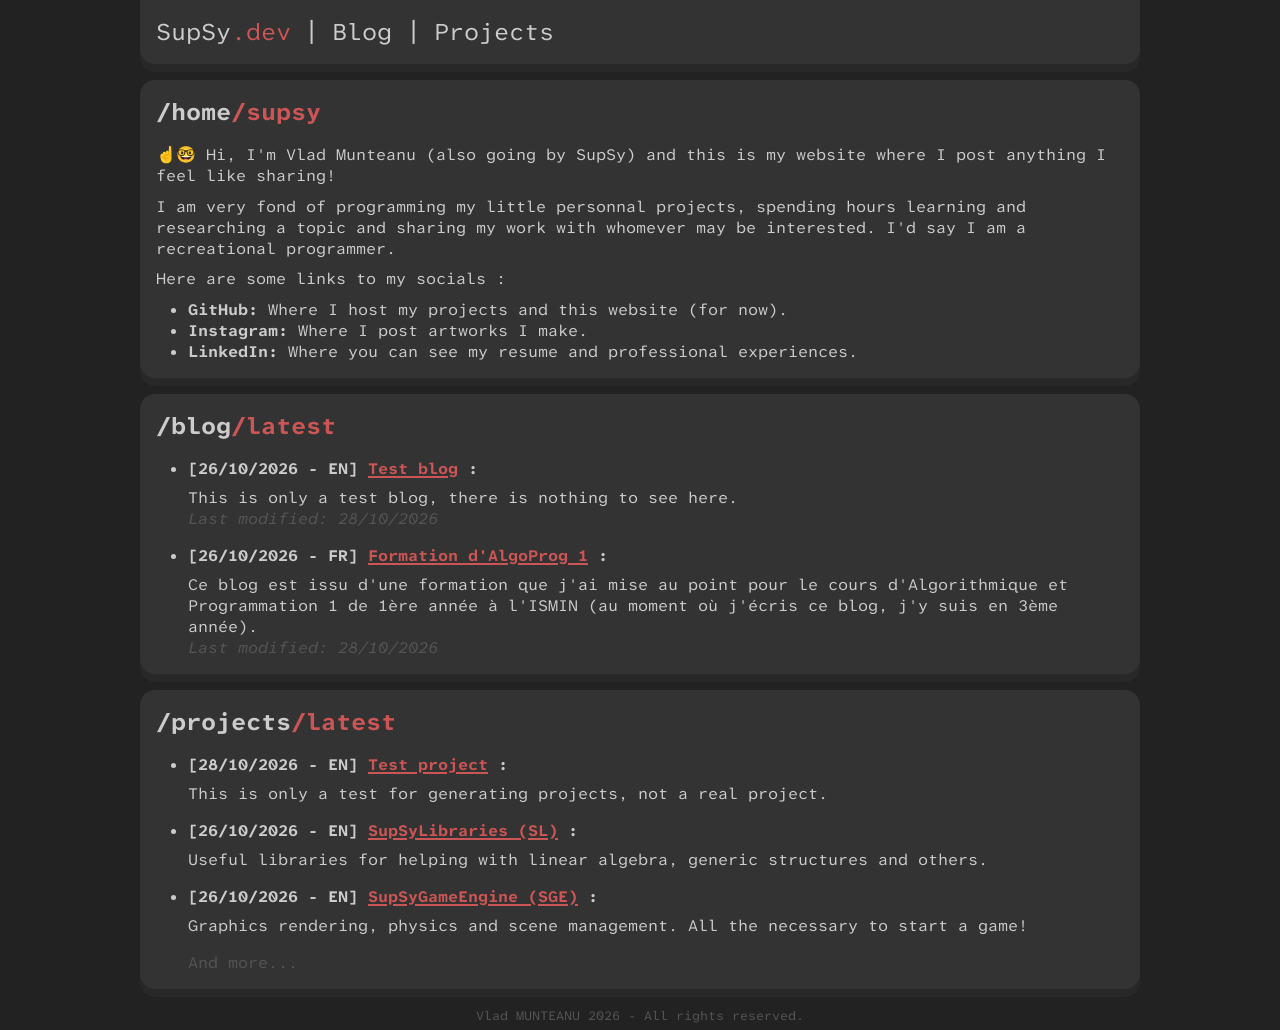
==== commit bb6ac91c: "- Added "date_updated" field in lists - Changed generation to generate html file where the md is, mi" ====
--- a/index.html
+++ b/index.html
@@ -27,9 +27,9 @@
             <p>I am very fond of programming my little personnal projects, spending hours learning and researching a topic and sharing my work with whomever may be interested. I'd say I am a recreational programmer.</p>
             <p>Here are some links to my socials :</p>
             <ul>
-                <li><a href="https://github.com/SupSyDeMarciou"><b>GitHub:</b> https://github.com/SupSyDeMarciou</a></li>
-                <li><a href="https://instagram.com/vlad_munt"><b>Instagram:</b> https://instagram.com/vlad_munt</a></li>
-                <li><a href="https://linkedin.com/in/vladalexmunt"><b>LinkedIn:</b> https://linkedin.com/in/vladalexmunt</a></li>
+                <li><a href="https://github.com/SupSyDeMarciou"><b>GitHub:</b> Where I host my projects and this website (for now).</a></li>
+                <li><a href="https://instagram.com/vlad_munt"><b>Instagram:</b> Where I post artworks I make.</a></li>
+                <li><a href="https://linkedin.com/in/vladalexmunt"><b>LinkedIn:</b> Where you can see my resume and professional experiences.</a></li>
             </ul>
         </section>
         <section>
@@ -43,8 +43,8 @@
         <footer><p>Vlad MUNTEANU 2026 - All rights reserved.</p></footer>
         <script src="load_list.js"></script>
         <script>
-            insertListEntries("blog.list",    document.getElementById("blog-list"),    3, "blog.html");
-            insertListEntries("project.list", document.getElementById("project-list"), 3, "projects.html");
+            insertListEntries("blog",    document.getElementById("blog-list"),    3);
+            insertListEntries("project", document.getElementById("project-list"), 3);
         </script>
     </main>
 </body>
--- a/style.css
+++ b/style.css
@@ -117,6 +117,9 @@
         li:not(:last-child) {
             padding-bottom: 1.0em;
         }
+        li :first-child {
+            padding-bottom: 0.5em;
+        }
     }
 
     hgroup {
